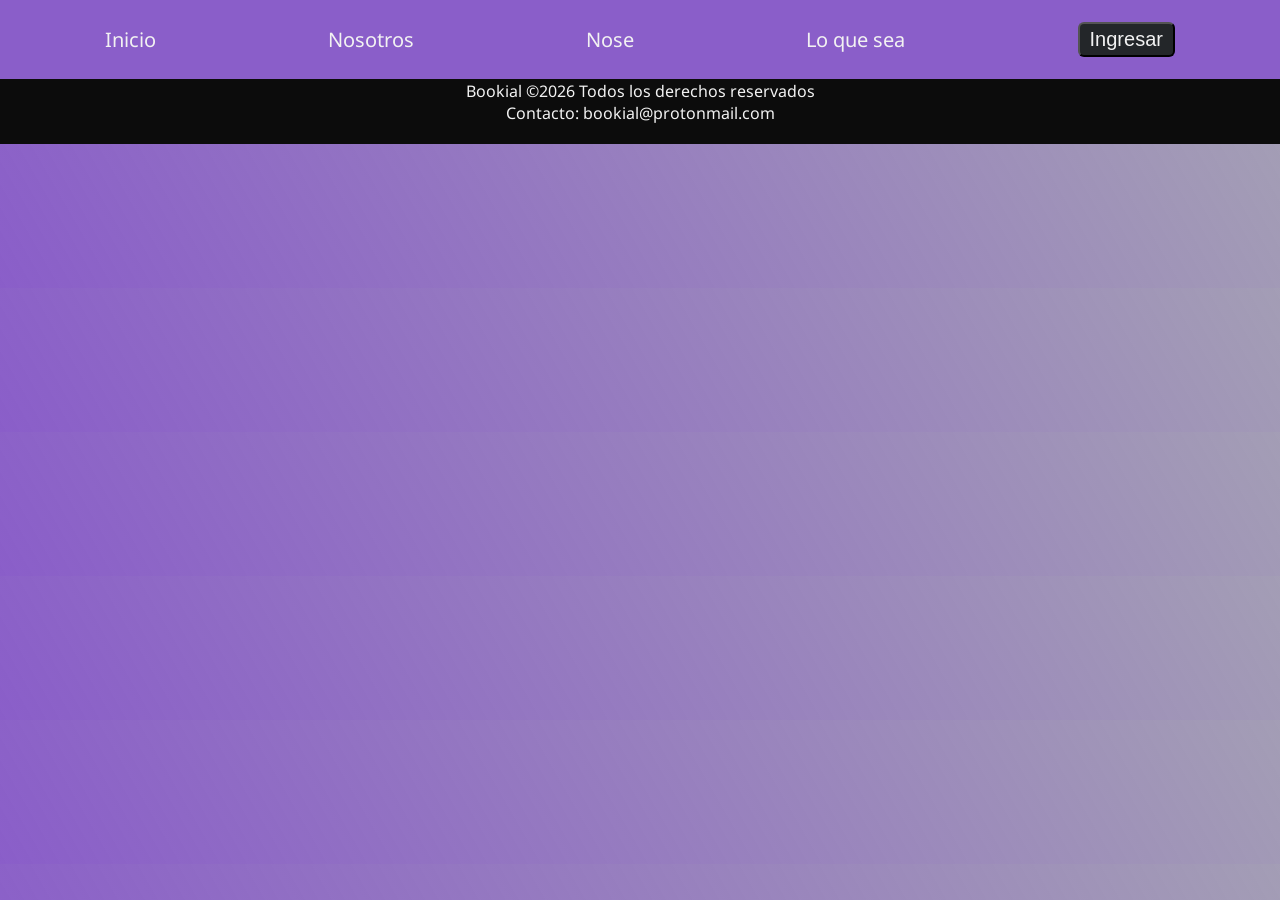
==== templates/private/calendar.html @ 30e7b74c "papulog-4 Ufff cocine, 1-Optimizacion, 2-Register respponsive ademas de completo (eso creo)" ====
<!DOCTYPE html>
<html lang="en">
<head>
    <meta charset="UTF-8">
    <link rel="stylesheet" href="../../static/css/common.css">
    <meta name="viewport" content="width=device-width, initial-scale=1.0">
    <title>Document</title>
</head>
<body>
    <main>
        <header>
            <nav>
                <a href="#">Inicio</a> <!-- Por ahora hasta conseguir un logo @esteban -->

                <a href="#">Nosotros</a>
                <a href="#">Nose</a>
                <a href="#">Lo que sea</a>

                <a href="register.html"><button>Ingresar</button></a>
            </nav>
        </header>

        <section></section>

    </main>

    <footer>
        <p>Bookial &copy;2026 Todos los derechos reservados</p>
        <p>Contacto: bookial@protonmail.com</p>
    </footer>
</body>
</html>
---- static/css/common.css ----
@import url('https://fonts.googleapis.com/css2?family=Noto+Sans:ital,wght@0,100..900;1,100..900&display=swap');

:root {
    --black: #0c0c0c;
    --white: #f2f2f2;
    --purple: #8a5ec9;
    --darkpurple: #665c84;
    --heavydarkpurple: #232629;
    --neonazul: #1f51ff;
}

* {
    margin: 0;
    padding: 0;
    box-sizing: border-box;
}

body {
    font-family: "Noto Sans", serif;
    background-image: linear-gradient(60deg, rgba(138, 94, 201, 1), rgba(102, 92, 132, 0.6));
}

main {
    color: var(--white);
}

/* nav settings */

header {  
    position: fixed;
    width: 100%;
    top: 0;
    z-index: 1;
}

nav {
    background-color: var(--purple);
    padding: 22px;
    display: flex;
    align-items: center;
    justify-content: space-around;
    flex-wrap: wrap;
    gap: 6px;
}

a {
    font-size: 20px;
    cursor: pointer;
    text-align: center;
    text-decoration: none;
    color: var(--white);
}

nav a button {
    color: var(--white);
    background-color: var(--heavydarkpurple);
}

/* nav settings */

button {
    cursor: pointer;
    padding: 4px 10px;
    border-radius: 6px;
    font-size: 20px;
}

footer {
    padding: 20px 0px;
    margin-top: 60px;
    text-align: center;
    color: var(--white);
    background-color: var(--black);
}

@media (max-width: 500px) {
    nav {
        padding: 16px;
    }

    a {
        font-size: 16px;
    }

    nav a button {
        font-size: 16px;
        padding: 2px 6px;
    }

}
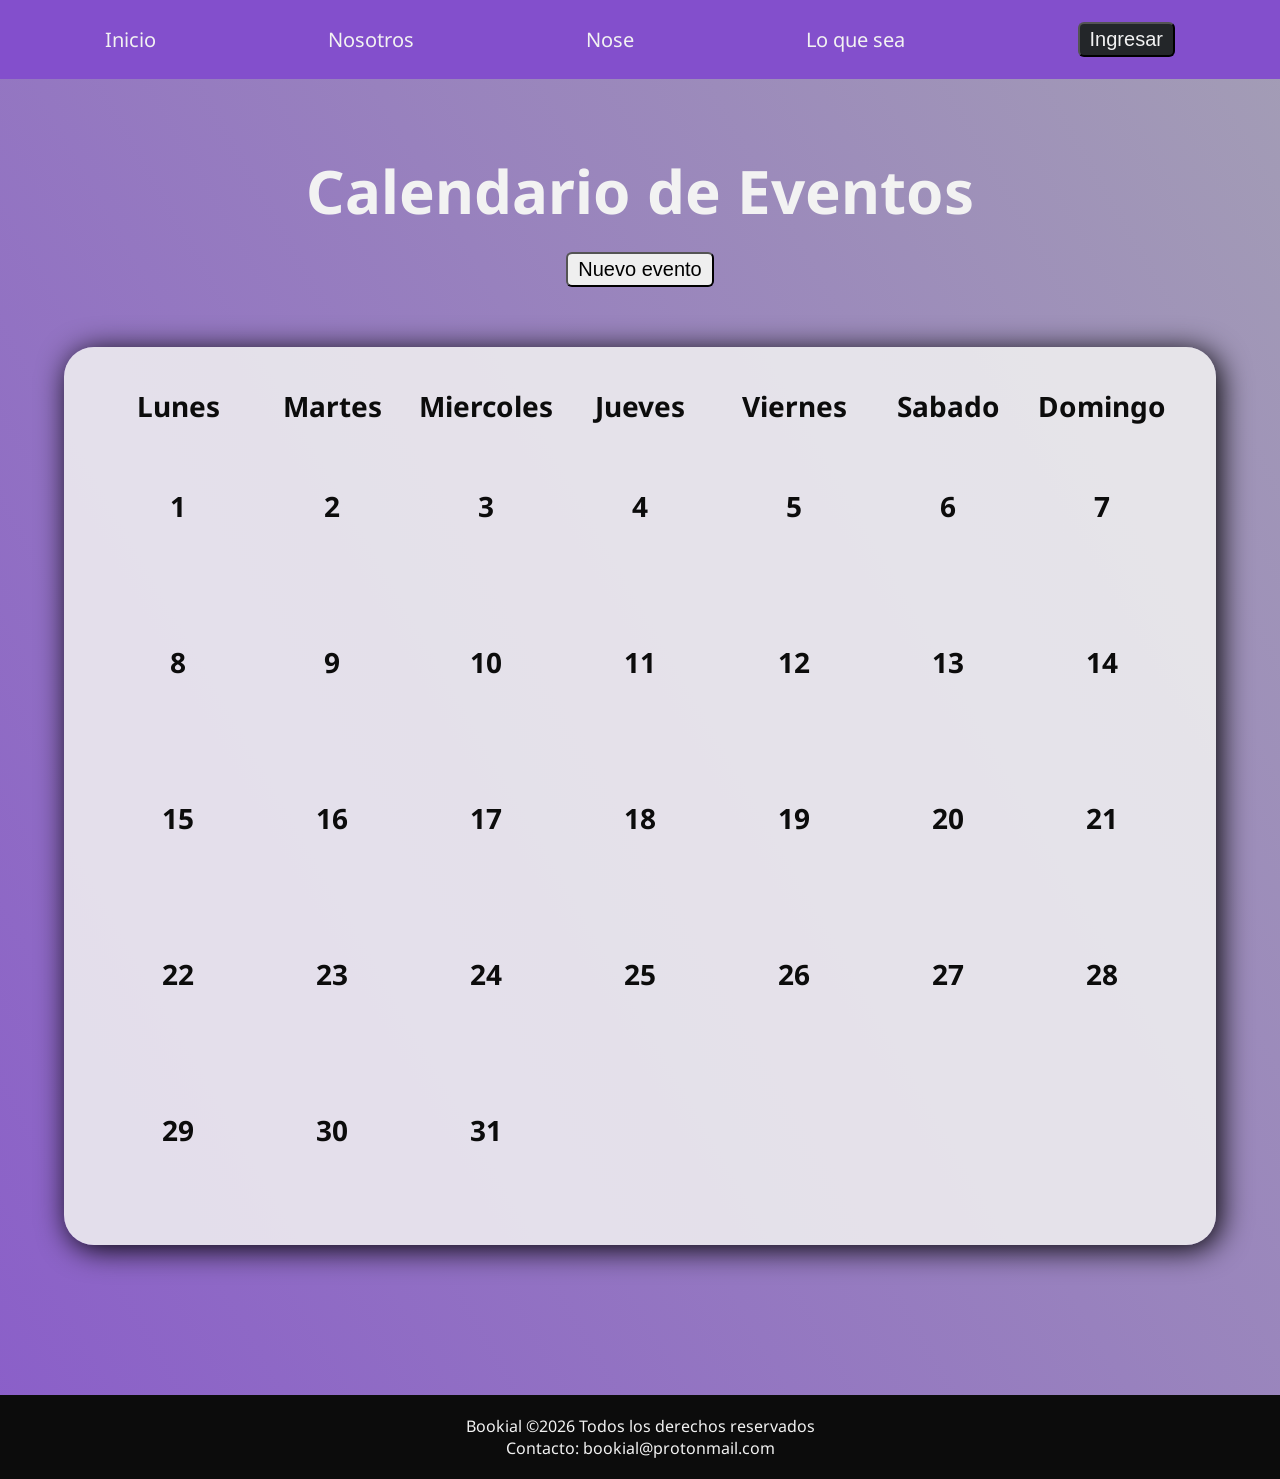
==== commit b7bc46d8: "papulog-6 Calendario 100% Responsive" ====
--- a/templates/private/calendar.html
+++ b/templates/private/calendar.html
@@ -1,26 +1,161 @@
 <!DOCTYPE html>
 <html lang="en">
+
 <head>
     <meta charset="UTF-8">
     <link rel="stylesheet" href="../../static/css/common.css">
+    <link rel="stylesheet" href="../../static/css/calendar.css">
     <meta name="viewport" content="width=device-width, initial-scale=1.0">
-    <title>Document</title>
+    <title>Ingresar</title>
 </head>
+
 <body>
+    <header>
+        <nav>
+            <a href="#">Inicio</a> <!-- Por ahora hasta conseguir un logo @esteban -->
+
+            <a href="#">Nosotros</a>
+            <a href="#">Nose</a>
+            <a href="#">Lo que sea</a>
+
+            <a href="register.html"><button>Ingresar</button></a>
+        </nav>
+    </header>
+
     <main>
-        <header>
-            <nav>
-                <a href="#">Inicio</a> <!-- Por ahora hasta conseguir un logo @esteban -->
 
-                <a href="#">Nosotros</a>
-                <a href="#">Nose</a>
-                <a href="#">Lo que sea</a>
+        <section class="introduction">
+            <h1>Calendario de Eventos</h1>
+            <hr>
+            <button>Nuevo evento</button>
+        </section>
 
-                <a href="register.html"><button>Ingresar</button></a>
-            </nav>
-        </header>
+        <hr>
 
-        <section></section>
+        <section class="container-grid">
+
+            <article>
+                <h2>Lunes</h2>
+            </article>
+
+            <article>
+                <h2>Martes</h2>
+            </article>
+
+            <article>
+                <h2>Miercoles</h2>
+            </article>
+
+            <article>
+                <h2>Jueves</h2>
+            </article>
+
+            <article>
+                <h2>Viernes</h2>
+            </article>
+
+            <article>
+                <h2>Sabado</h2>
+            </article>
+            
+            <article>
+                <h2>Domingo</h2>
+            </article>
+            
+            <div class="box">
+                <h3>1</h3>
+            </div>
+            <div class="box">
+                <h3>2</h3>
+            </div>
+            <div class="box">
+                <h3>3</h3>
+            </div>
+            <div class="box">
+                <h3>4</h3>
+            </div>
+            <div class="box">
+                <h3>5</h3>
+            </div>
+            <div class="box">
+                <h3>6</h3>
+            </div>
+            <div class="box">
+                <h3>7</h3>
+            </div>
+            <div class="box">
+                <h3>8</h3>
+            </div>
+            <div class="box">
+                <h3>9</h3>
+            </div>
+            <div class="box">
+                <h3>10</h3>
+            </div>
+            <div class="box">
+                <h3>11</h3>
+            </div>
+            <div class="box">
+                <h3>12</h3>
+            </div>
+            <div class="box">
+                <h3>13</h3>
+            </div>
+            <div class="box">
+                <h3>14</h3>
+            </div>
+            <div class="box">
+                <h3>15</h3>
+            </div>
+            <div class="box">
+                <h3>16</h3>
+            </div>
+            <div class="box">
+                <h3>17</h3>
+            </div>
+            <div class="box">
+                <h3>18</h3>
+            </div>
+            <div class="box">
+                <h3>19</h3>
+            </div>
+            <div class="box">
+                <h3>20</h3>
+            </div>
+            <div class="box">
+                <h3>21</h3>
+            </div>
+            <div class="box">
+                <h3>22</h3>
+            </div>
+            <div class="box">
+                <h3>23</h3>
+            </div>
+            <div class="box">
+                <h3>24</h3>
+            </div>
+            <div class="box">
+                <h3>25</h3>
+            </div>
+            <div class="box">
+                <h3>26</h3>
+            </div>
+            <div class="box">
+                <h3>27</h3>
+            </div>
+            <div class="box">
+                <h3>28</h3>
+            </div>
+            <div class="box">
+                <h3>29</h3>
+            </div>
+            <div class="box">
+                <h3>30</h3>
+            </div>
+            <div class="box">
+                <h3>31</h3>
+            </div>
+        </section>
 
     </main>
 
@@ -29,4 +164,5 @@
         <p>Contacto: bookial@protonmail.com</p>
     </footer>
 </body>
+
 </html>
--- a/static/css/common.css
+++ b/static/css/common.css
@@ -58,6 +58,10 @@
 
 /* nav settings */
 
+input {
+    accent-color: none;
+}
+
 button {
     cursor: pointer;
     padding: 4px 10px;
--- a/static/css/calendar.css
+++ b/static/css/calendar.css
@@ -0,0 +1,131 @@
+:root {
+    --black: #0c0c0c;
+    --white: #f2f2f2;
+    --purple: #834fcc;
+    --darkpurple: #604e97;
+    --heavydarkpurple: #232629;
+    --neonpurple: #a711d0;
+    --neonazul: #1f51ff;
+}
+
+main {
+    margin: 150px 0;
+}
+
+h1 {
+    font-size: 60px;
+}
+
+.introduction {
+    text-align: center;
+}
+
+.introduction hr {
+    border: none;
+    height: 20px;
+}
+
+button:hover {
+    transform: scale(1.08);
+    transition: 0.4s;
+}
+
+hr {
+    border: none;
+    height: 60px;
+}
+
+.container-grid {
+    margin: auto;
+    color: #0c0c0c;
+    background-color: #f2f2f2dc;
+    border-radius: 30px;
+    padding: 40px;
+    box-shadow: 4px 4px 30px black;
+
+    display: grid;
+    width: 90%;
+    grid-template-columns: repeat(7, 1fr);
+    gap: 6px;
+    grid-template-rows: repeat(5, auto);
+}
+
+h2 {
+    text-align: center;
+    font-size: 28px;
+}
+
+h3 {
+    font-size: 28px;
+}
+
+.box {
+    display: flex;
+    justify-content: center;
+    align-items: center;
+    height: 150px;
+    padding: 12px;
+}
+
+@media (max-width: 500px) {
+
+    main {
+        margin: 100px auto;
+    }
+
+    h1 {
+        font-size: 34px;
+    }
+
+    h2 {
+        font-size: 10px;
+    }
+
+    h3 {
+        font-size: 10px;
+    }
+
+    button {
+        font-size: 14px;
+    }
+
+    .container-grid {
+        padding: 10px;
+        gap: 1px;
+    }
+
+    .box {
+        height: 80px;
+        padding: 0;
+    }
+
+}
+
+@media (min-width: 501px) and (max-width: 1000px) {
+    main {
+        margin: 120px auto;
+    }
+
+    h1 {
+        font-size: 50px;
+    }
+
+    h2 {
+        font-size: 16px;
+    }
+
+    h3 {
+        font-size: 14px;
+    }
+
+    .container-grid {
+        padding: 18px;
+        gap: 2px;
+    }
+
+    .box {
+        height: 100px;
+        padding: 4px;
+    }
+
+}
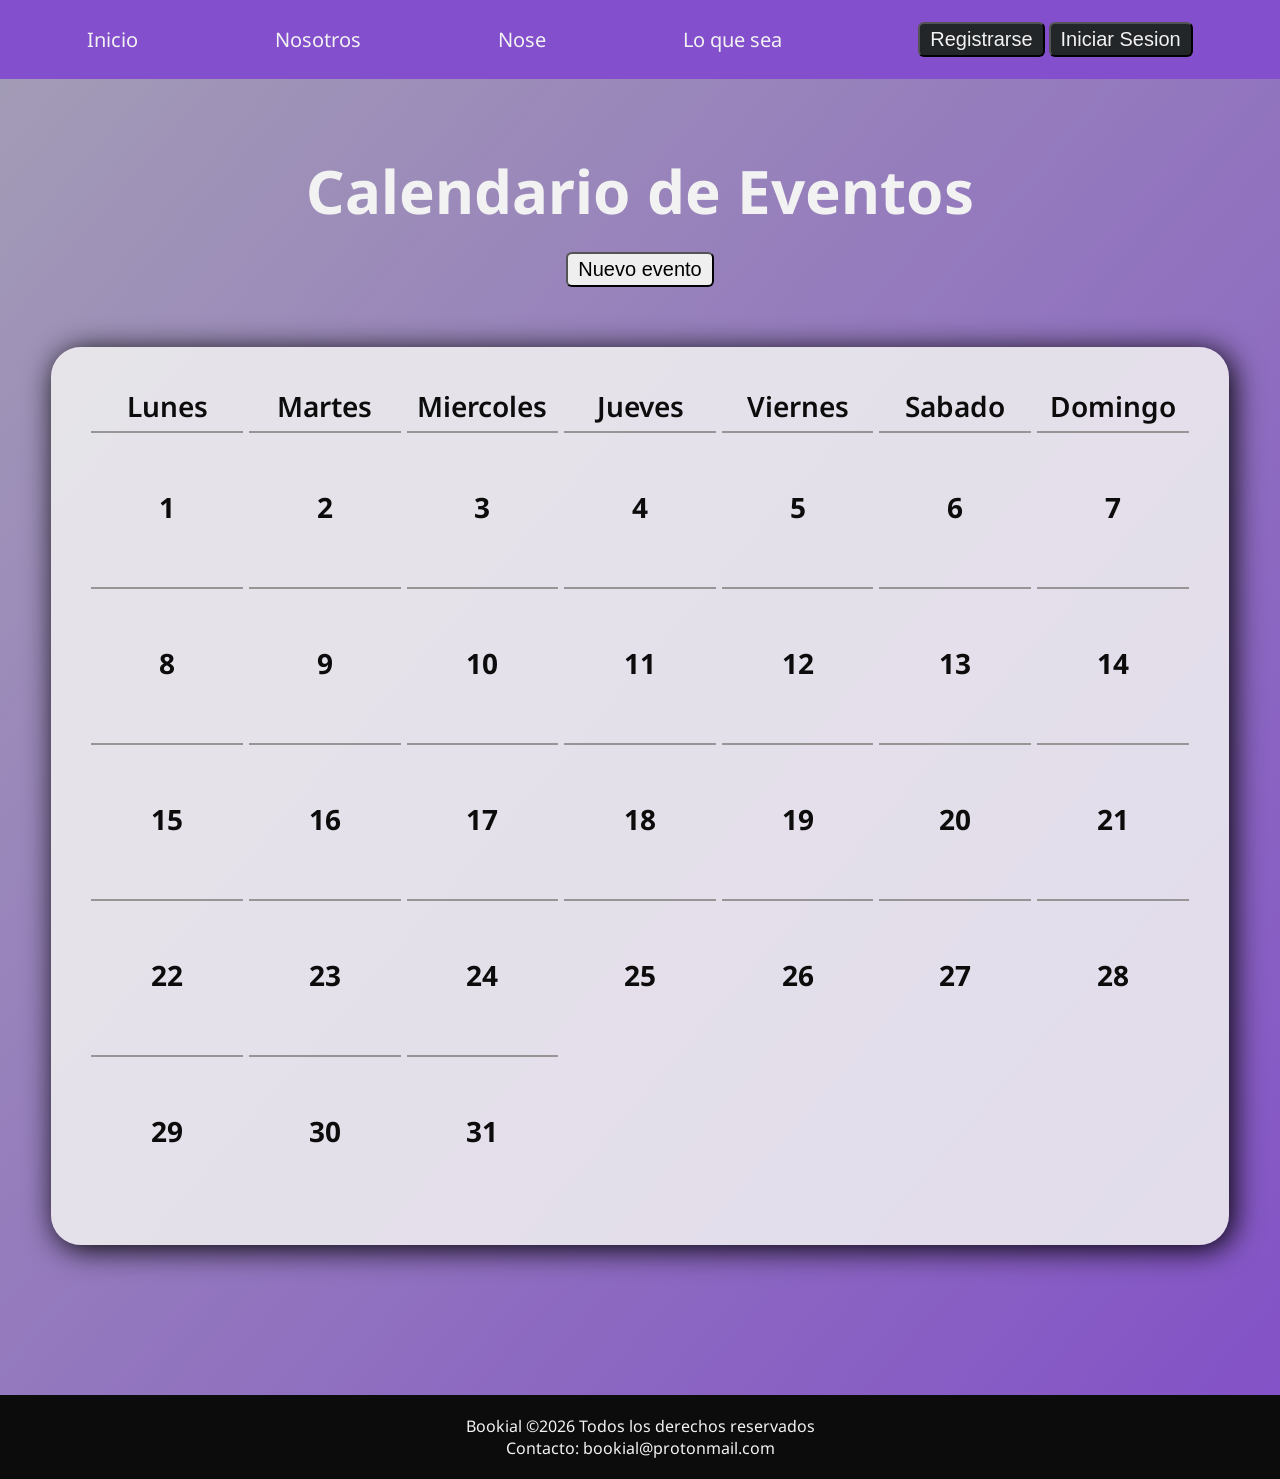
==== commit 5e0abfb2: "papulog-6.5 cambios casi listos" ====
--- a/templates/private/calendar.html
+++ b/templates/private/calendar.html
@@ -18,7 +18,10 @@
             <a href="#">Nose</a>
             <a href="#">Lo que sea</a>
 
-            <a href="register.html"><button>Ingresar</button></a>
+            <div>
+                <a href="../public/register.html"><button>Registrarse</button></a>
+                <a href="../public/login.html"><button>Iniciar Sesion</button></a>
+            </div>
         </nav>
     </header>
 
--- a/static/css/common.css
+++ b/static/css/common.css
@@ -6,6 +6,7 @@
     --purple: #8a5ec9;
     --darkpurple: #665c84;
     --heavydarkpurple: #232629;
+    --neonpurple: #a711d0;
     --neonazul: #1f51ff;
 }
 
@@ -17,7 +18,7 @@
 
 body {
     font-family: "Noto Sans", serif;
-    background-image: linear-gradient(60deg, rgba(138, 94, 201, 1), rgba(102, 92, 132, 0.6));
+    background-image: linear-gradient(to top left, rgb(130, 80, 199), rgba(102, 92, 132, 0.6));
 }
 
 main {
--- a/static/css/calendar.css
+++ b/static/css/calendar.css
@@ -44,13 +44,14 @@
     box-shadow: 4px 4px 30px black;
 
     display: grid;
-    width: 90%;
+    width: 92%;
     grid-template-columns: repeat(7, 1fr);
     gap: 6px;
     grid-template-rows: repeat(5, auto);
 }
 
 h2 {
+    font-weight: 600;
     text-align: center;
     font-size: 28px;
 }
@@ -65,6 +66,7 @@
     align-items: center;
     height: 150px;
     padding: 12px;
+    border-top: #979595 solid 2px;
 }
 
 @media (max-width: 500px) {
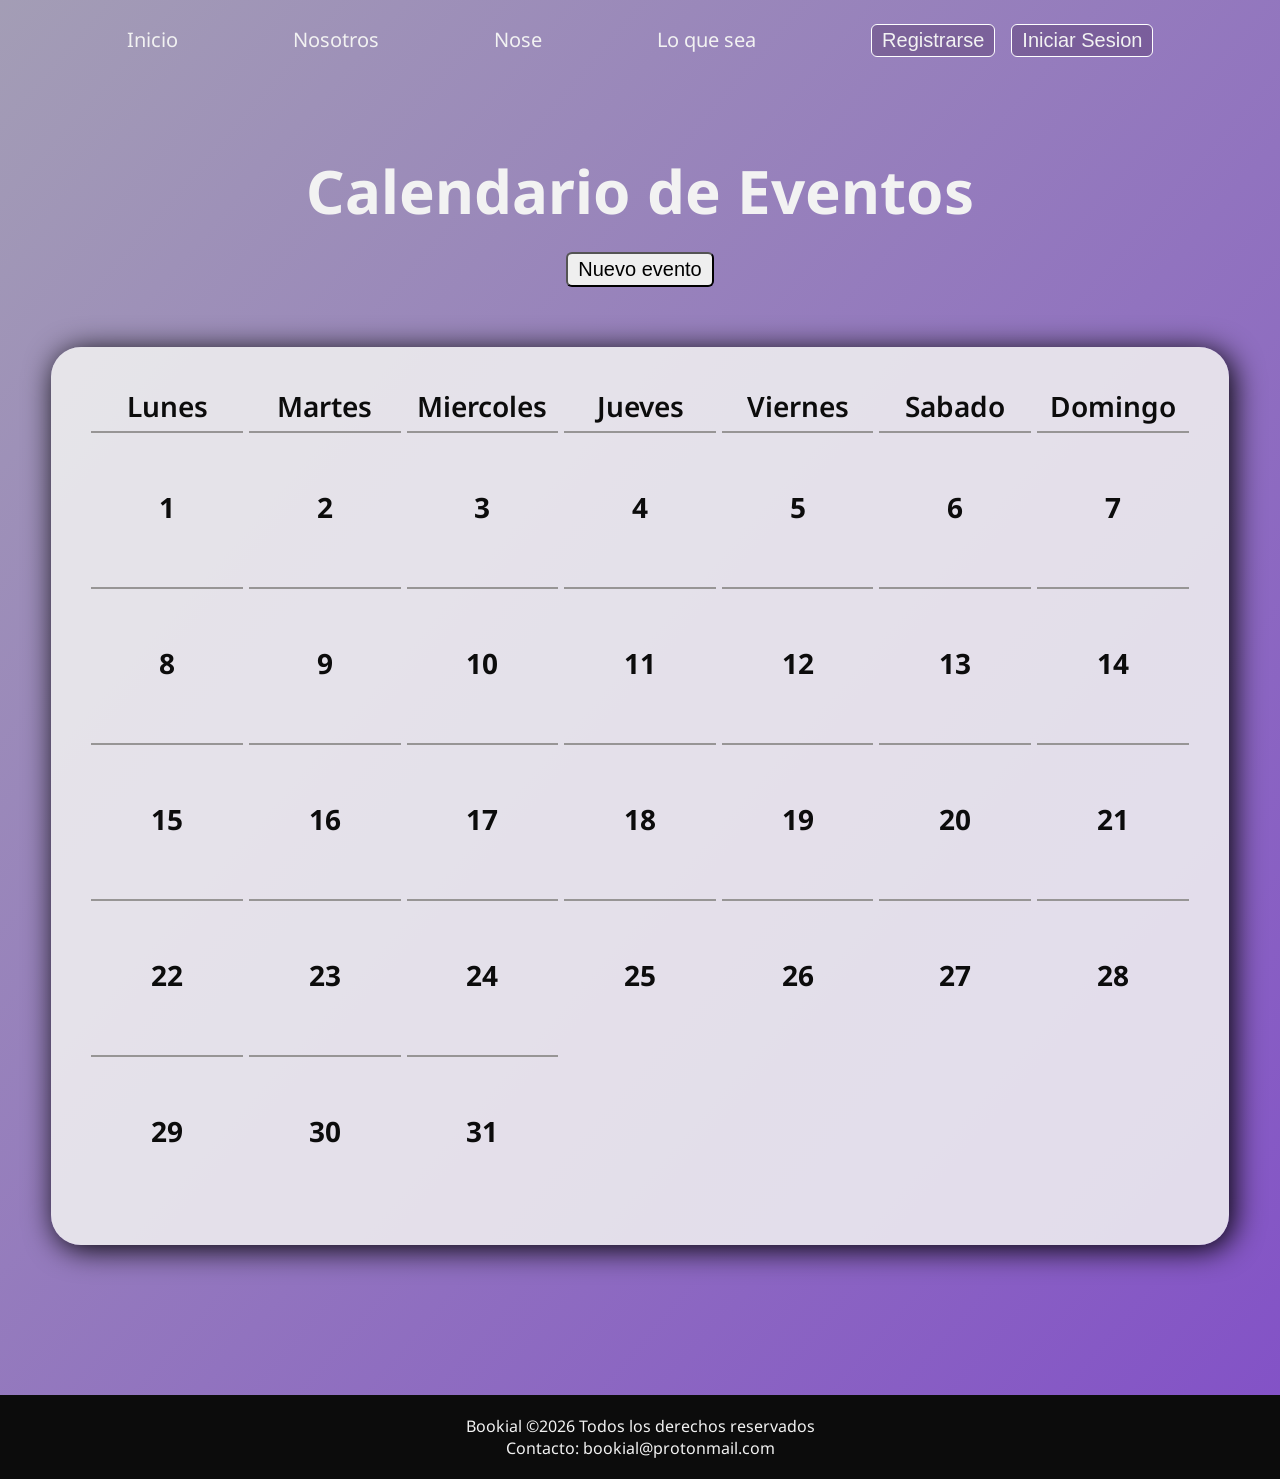
==== commit 834bf049: "Entre otros cambios" ====
--- a/templates/private/calendar.html
+++ b/templates/private/calendar.html
@@ -19,8 +19,8 @@
             <a href="#">Lo que sea</a>
 
             <div>
-                <a href="../public/register.html"><button>Registrarse</button></a>
-                <a href="../public/login.html"><button>Iniciar Sesion</button></a>
+                <a href="../public/register.html"><button class="glass">Registrarse</button></a>
+                <a href="../public/login.html"><button class="glass">Iniciar Sesion</button></a>
             </div>
         </nav>
     </header>
--- a/static/css/common.css
+++ b/static/css/common.css
@@ -3,7 +3,7 @@
 :root {
     --black: #0c0c0c;
     --white: #f2f2f2;
-    --purple: #8a5ec9;
+    --purple: #7d43cf;
     --darkpurple: #665c84;
     --heavydarkpurple: #232629;
     --neonpurple: #a711d0;
@@ -29,16 +29,23 @@
 
 header {  
     position: fixed;
-    width: 100%;
-    top: 0;
+    top: 0.2%;
+    left: 5%;
+    right: 5%;
+    margin: auto;
+    width: 90%;
     z-index: 1;
+
 }
 
 nav {
-    background-color: var(--purple);
-    padding: 22px;
+    color: #9043ce;
+    background-color: oklch(from currentColor 80% 0.6 270);
+    border-radius: 10px;
+    padding: 8px;
+
     display: flex;
-    align-items: center;
+    align-self: center;
     justify-content: space-around;
     flex-wrap: wrap;
     gap: 6px;
@@ -50,11 +57,27 @@
     text-align: center;
     text-decoration: none;
     color: var(--white);
+    padding: 0 6px;
+    line-height: 60px;
+}
+
+a:has(p):hover {
+    background-color: rgba(255, 255, 255, 0.233);
+    transition-delay: 0.2s;
+}
+
+p {
+    z-index: 2;
 }
 
 nav a button {
     color: var(--white);
-    background-color: var(--heavydarkpurple);
+    border: none;
+}
+
+nav a button:hover {
+    transform: translateY(2px);
+    transition: 0.3s;
 }
 
 /* nav settings */
@@ -78,13 +101,21 @@
     background-color: var(--black);
 }
 
+.glass {
+    background-color: rgba(40, 5, 51, 0.233);
+    backdrop-filter: blur(500px);
+    border: 1px solid white;
+}
+
 @media (max-width: 500px) {
     nav {
-        padding: 16px;
+        padding: 4px;
     }
 
     a {
         font-size: 16px;
+        line-height: 28px;
+        padding: 0 2px;
     }
 
     nav a button {
@@ -92,4 +123,10 @@
         padding: 2px 6px;
     }
 
+}
+
+@media (min-width:501px) and (max-width: 743px) {
+    a {
+        line-height: 40px;
+    }
 }
--- a/static/css/calendar.css
+++ b/static/css/calendar.css
@@ -1,7 +1,7 @@
 :root {
     --black: #0c0c0c;
     --white: #f2f2f2;
-    --purple: #834fcc;
+    --purple: #7d43cf;
     --darkpurple: #604e97;
     --heavydarkpurple: #232629;
     --neonpurple: #a711d0;
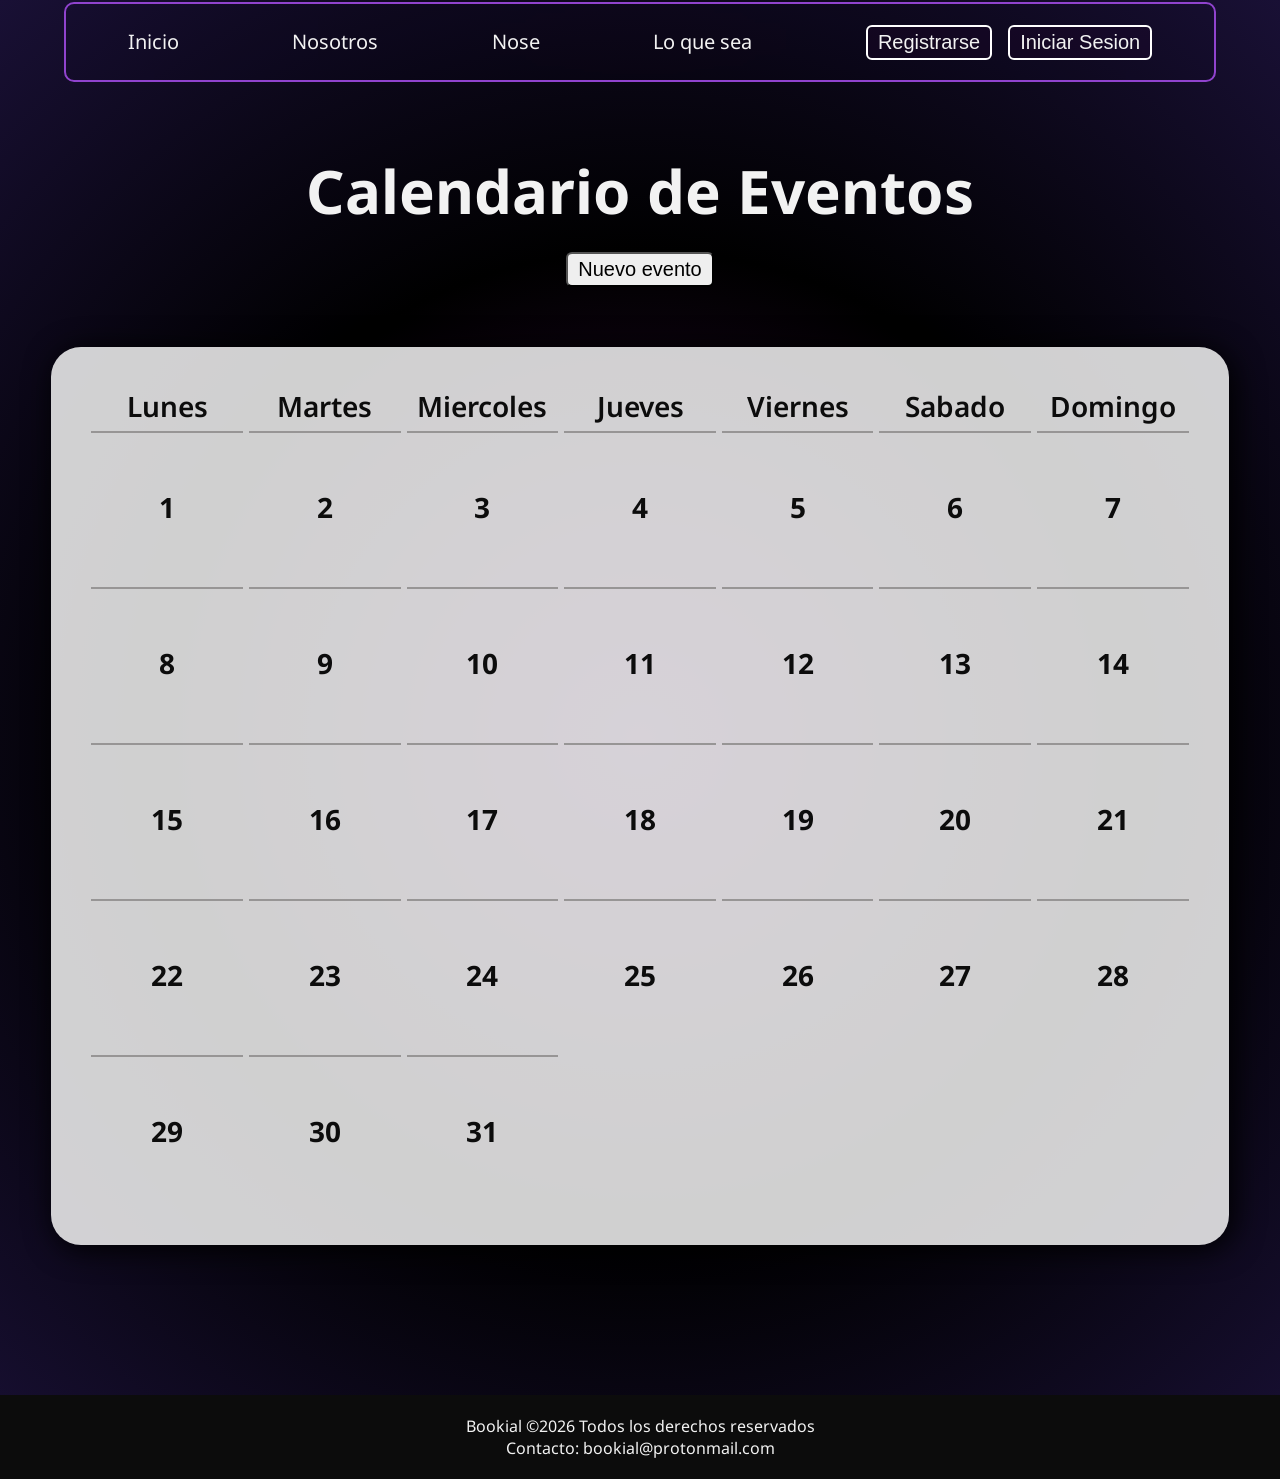
==== commit d2a1c91f: "Bookial en su prima" ====
--- a/templates/private/calendar.html
+++ b/templates/private/calendar.html
@@ -11,16 +11,24 @@
 
 <body>
     <header>
-        <nav>
-            <a href="#">Inicio</a> <!-- Por ahora hasta conseguir un logo @esteban -->
+        <nav class="glass">
+            <a href="../public/index.html">
+                <p>Inicio</p>
+            </a> <!-- Por ahora hasta conseguir un logo @saray -->
 
-            <a href="#">Nosotros</a>
-            <a href="#">Nose</a>
-            <a href="#">Lo que sea</a>
+            <a href="#">
+                <p>Nosotros</p>
+            </a>
+            <a href="#">
+                <p>Nose</p>
+            </a>
+            <a href="#">
+                <p>Lo que sea</p>
+            </a>
 
             <div>
-                <a href="../public/register.html"><button class="glass">Registrarse</button></a>
-                <a href="../public/login.html"><button class="glass">Iniciar Sesion</button></a>
+                <a href="register.html"><button class="glass">Registrarse</button></a>
+                <a href="login.html"><button class="glass">Iniciar Sesion</button></a>
             </div>
         </nav>
     </header>
--- a/static/css/common.css
+++ b/static/css/common.css
@@ -18,7 +18,8 @@
 
 body {
     font-family: "Noto Sans", serif;
-    background-image: linear-gradient(to top left, rgb(130, 80, 199), rgba(102, 92, 132, 0.6));
+    background-image: radial-gradient(circle, #310c3b, rgb(0, 0, 0), #191035);
+    background-repeat: no-repeat;
 }
 
 main {
@@ -40,7 +41,9 @@
 
 nav {
     color: #9043ce;
-    background-color: oklch(from currentColor 80% 0.6 270);
+    background-color: oklch(from currentColor calc(1+1) c h);
+    border: currentColor 2px solid;
+    /* background-color: oklch(from currentColor 80% 0.6 270); */
     border-radius: 10px;
     padding: 8px;
 
@@ -61,24 +64,47 @@
     line-height: 60px;
 }
 
+
 a:has(p):hover {
     background-color: rgba(255, 255, 255, 0.233);
+    transition: 0.4s background-color;
     transition-delay: 0.2s;
-}
-
-p {
-    z-index: 2;
+    border-radius: 10px;
 }
 
 nav a button {
+    background-color: rgba(40, 5, 51, 0.233);
     color: var(--white);
-    border: none;
+    border: 2px solid white;
 }
 
 nav a button:hover {
     transform: translateY(2px);
     transition: 0.3s;
 }
+
+/* Animations */
+
+@keyframes entranceVer {
+    from {
+        opacity: 0;
+        transform: translateY(30px);
+    }
+
+    to {
+        opacity: 1;
+        transform: translateY(0);
+    }
+
+}
+
+@keyframes apparition {
+    from {
+        width: 0;
+    }
+}
+
+/* Animations */
 
 /* nav settings */
 
@@ -102,20 +128,19 @@
 }
 
 .glass {
-    background-color: rgba(40, 5, 51, 0.233);
+    /* background-color: rgba(40, 5, 51, 0.233); */
     backdrop-filter: blur(500px);
-    border: 1px solid white;
 }
 
 @media (max-width: 500px) {
     nav {
-        padding: 4px;
+        padding: 5px;
     }
 
     a {
         font-size: 16px;
         line-height: 28px;
-        padding: 0 2px;
+        padding: 0 6px;
     }
 
     nav a button {
@@ -125,7 +150,7 @@
 
 }
 
-@media (min-width:501px) and (max-width: 743px) {
+@media (min-width:501px) and (max-width: 748px) {
     a {
         line-height: 40px;
     }
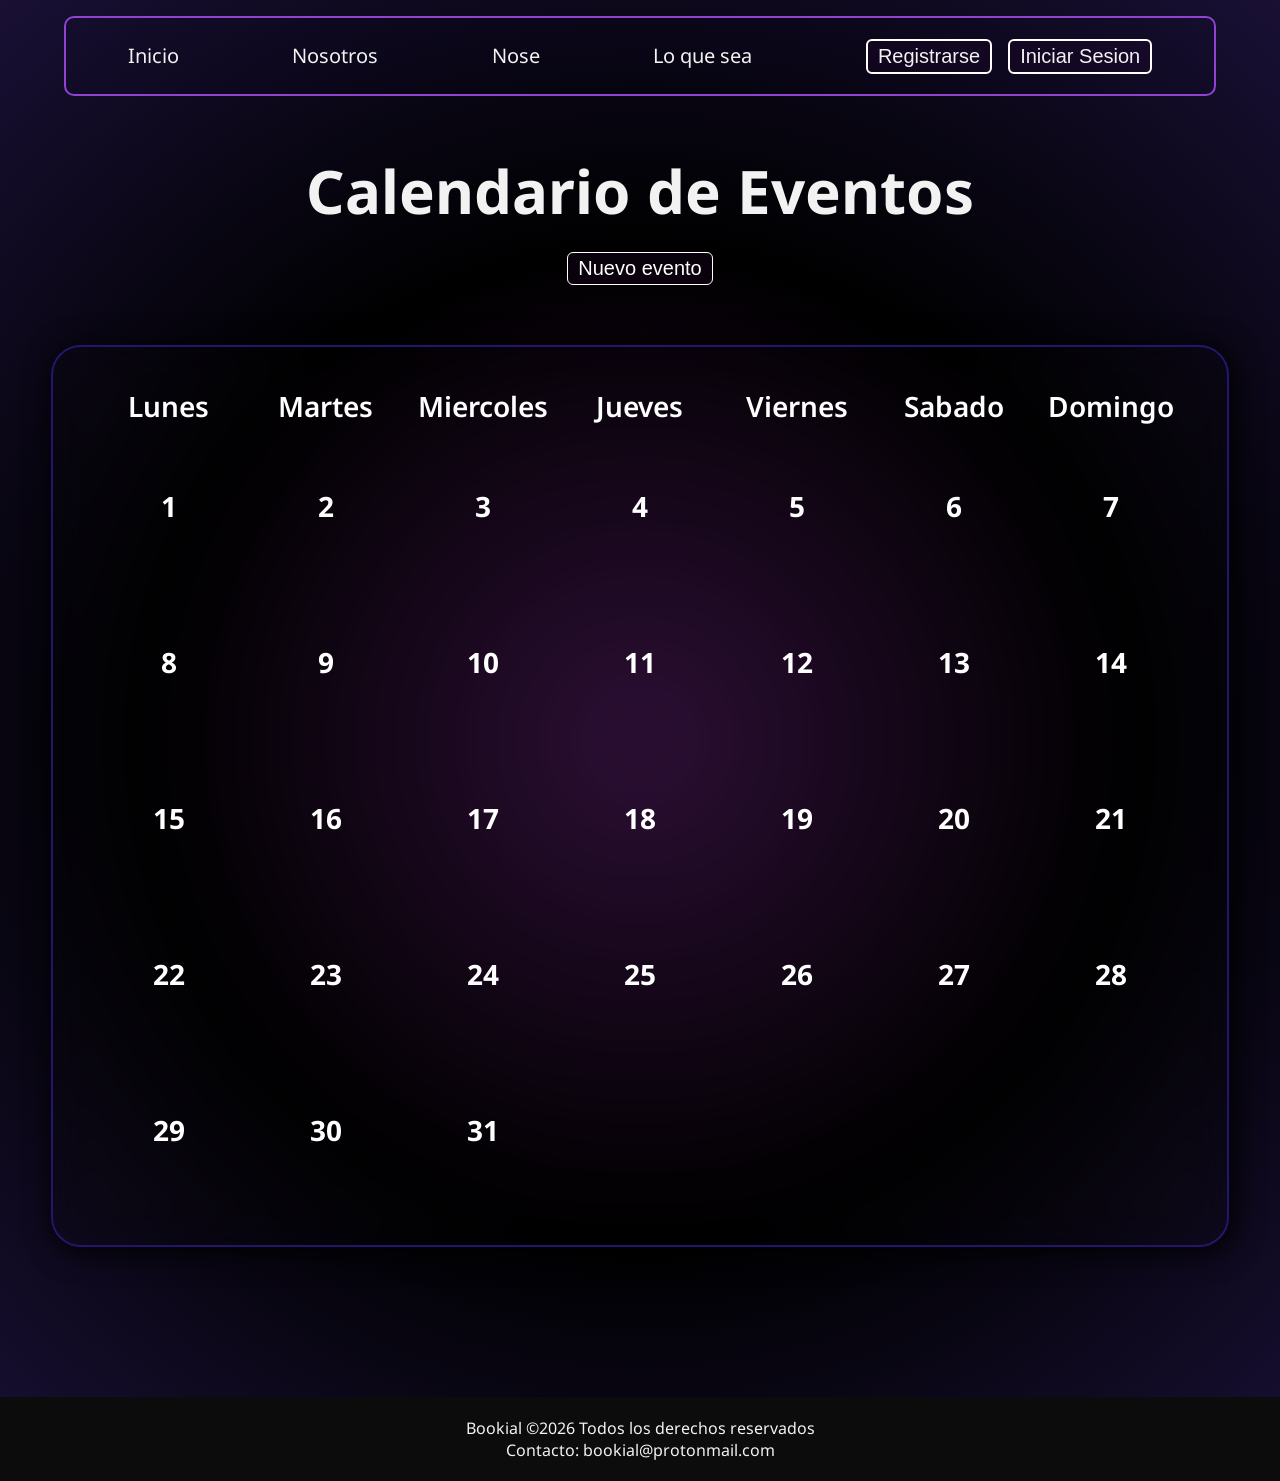
==== commit 70b14a5a: "Remasterizacion de algunas cosas" ====
--- a/templates/private/calendar.html
+++ b/templates/private/calendar.html
@@ -14,7 +14,7 @@
         <nav class="glass">
             <a href="../public/index.html">
                 <p>Inicio</p>
-            </a> <!-- Por ahora hasta conseguir un logo @saray -->
+            </a>
 
             <a href="#">
                 <p>Nosotros</p>
@@ -38,7 +38,7 @@
         <section class="introduction">
             <h1>Calendario de Eventos</h1>
             <hr>
-            <button>Nuevo evento</button>
+            <button class="glass">Nuevo evento</button>
         </section>
 
         <hr>
--- a/static/css/common.css
+++ b/static/css/common.css
@@ -1,4 +1,5 @@
 @import url('https://fonts.googleapis.com/css2?family=Noto+Sans:ital,wght@0,100..900;1,100..900&display=swap');
+@import url('https://fonts.googleapis.com/css2?family=Lobster&display=swap');
 
 :root {
     --black: #0c0c0c;
@@ -30,7 +31,7 @@
 
 header {  
     position: fixed;
-    top: 0.2%;
+    top: 1.8%;
     left: 5%;
     right: 5%;
     margin: auto;
@@ -62,14 +63,19 @@
     color: var(--white);
     padding: 0 6px;
     line-height: 60px;
+    
+    background-color: rgba(0, 0, 0, 0);
+    transition: 0.5s background-color ease 0.2s;
+    border-radius: 10px;
 }
 
+input:focus {
+    border: none;
+    color: none;
+}
 
 a:has(p):hover {
     background-color: rgba(255, 255, 255, 0.233);
-    transition: 0.4s background-color;
-    transition-delay: 0.2s;
-    border-radius: 10px;
 }
 
 nav a button {
@@ -88,7 +94,7 @@
 @keyframes entranceVer {
     from {
         opacity: 0;
-        transform: translateY(30px);
+        transform: translateY(60px);
     }
 
     to {
@@ -96,6 +102,30 @@
         transform: translateY(0);
     }
 
+}
+
+@keyframes entranceHorL {
+    from {
+        opacity: 0;
+        transform: translateX(-150px);
+    }
+
+    to {
+        opacity: 1;
+        transform: translateX(0);
+    }
+}
+
+@keyframes entranceHorR {
+    from {
+        opacity: 0;
+        transform: translateX(150px);
+    }
+
+    to {
+        opacity: 1;
+        transform: translateX(0);
+    }
 }
 
 @keyframes apparition {
@@ -108,8 +138,9 @@
 
 /* nav settings */
 
-input {
-    accent-color: none;
+input:focus {
+    outline: none;
+    border: none;
 }
 
 button {
@@ -154,4 +185,4 @@
     a {
         line-height: 40px;
     }
-}+}
--- a/static/css/calendar.css
+++ b/static/css/calendar.css
@@ -25,6 +25,12 @@
     height: 20px;
 }
 
+button {
+    border: white solid 1px;
+    background-color: rgba(40, 5, 51, 0.233);
+    color: white;
+}
+
 button:hover {
     transform: scale(1.08);
     transition: 0.4s;
@@ -37,11 +43,13 @@
 
 .container-grid {
     margin: auto;
-    color: #0c0c0c;
-    background-color: #f2f2f2dc;
+    color: #ffffff;
+    background-color: #f2f2f200;
+    border: #23166d solid 2px;
     border-radius: 30px;
     padding: 40px;
     box-shadow: 4px 4px 30px black;
+    backdrop-filter: blur(20px) saturate(80%);
 
     display: grid;
     width: 92%;
@@ -66,7 +74,13 @@
     align-items: center;
     height: 150px;
     padding: 12px;
-    border-top: #979595 solid 2px;
+    background-color: #0c0c0c00;
+
+    transition: background-color 0.5s ease-out;
+}
+
+.box:hover {
+    background-color: #23166d;
 }
 
 @media (max-width: 500px) {
